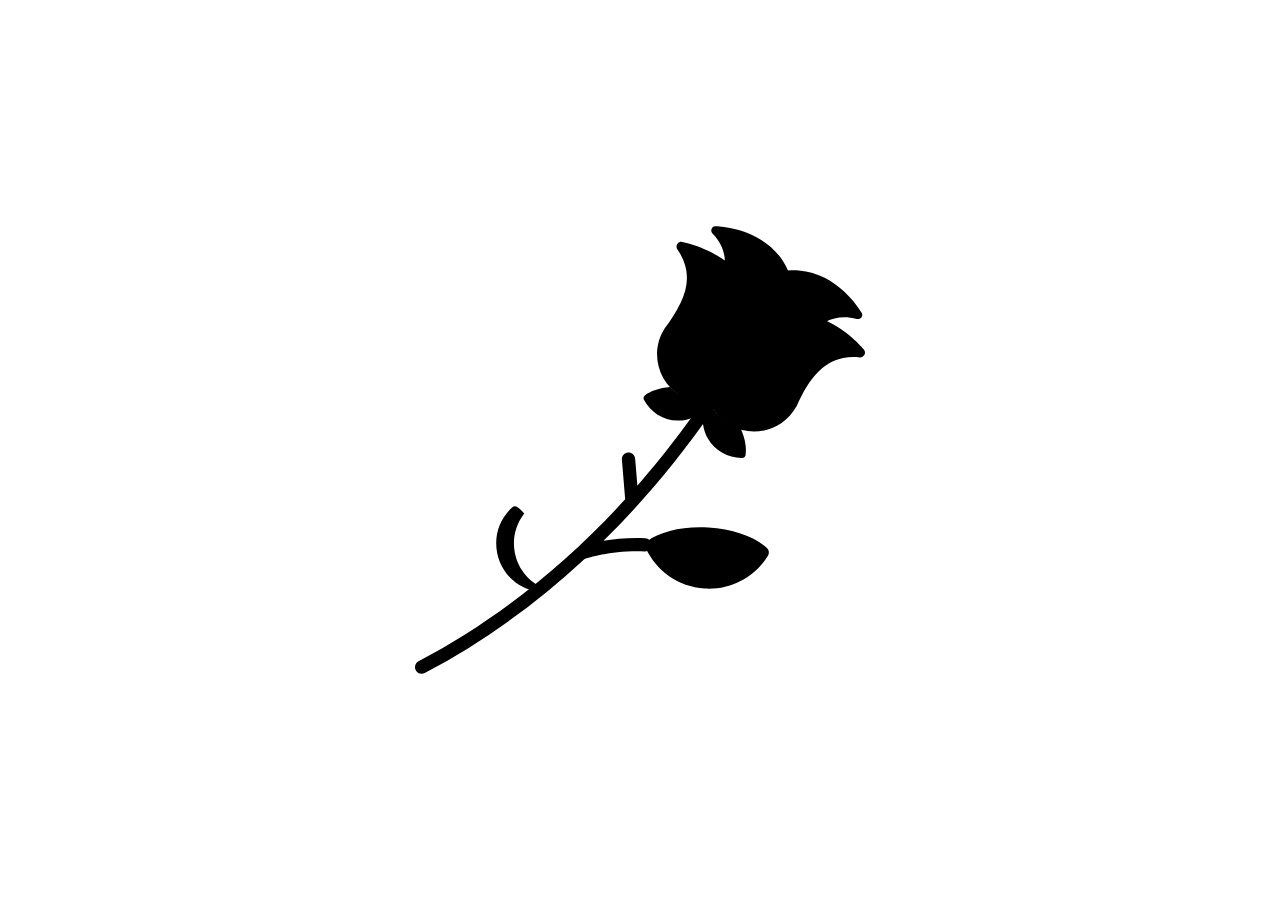
==== index.html @ b6ae0bbf "Add files via upload" ====
<!DOCTYPE html>
<html lang="en">

<head>
    <meta charset="UTF-8">
    <meta http-equiv="X-UA-Compatible" content="IE=edge">
    <meta name="viewport" content="width=device-width, initial-scale=1.0">
    <title>women's day</title>
    <link rel="stylesheet" href="https://cdnjs.cloudflare.com/ajax/libs/bootstrap/5.2.3/css/bootstrap-grid.min.css"
        integrity="sha512-JQksK36WdRekVrvdxNyV3B0Q1huqbTkIQNbz1dlcFVgNynEMRl0F8OSqOGdVppLUDIvsOejhr/W5L3G/b3J+8w=="
        crossorigin="anonymous" referrerpolicy="no-referrer" />

    <link rel="stylesheet" href="https://cdnjs.cloudflare.com/ajax/libs/animate.css/4.1.1/animate.min.css" />
    <link rel="stylesheet" href="https://cdnjs.cloudflare.com/ajax/libs/font-awesome/6.2.1/css/all.min.css"
        integrity="sha512-MV7K8+y+gLIBoVD59lQIYicR65iaqukzvf/nwasF0nqhPay5w/9lJmVM2hMDcnK1OnMGCdVK+iQrJ7lzPJQd1w=="
        crossorigin="anonymous" referrerpolicy="no-referrer" />
    <script src="https://ajax.googleapis.com/ajax/libs/jquery/3.6.3/jquery.min.js"></script>
    <link rel="stylesheet" href="style.css">
</head>
<body>
    <svg style="display: none;" id="theSvg" viewBox="-120 -30 240 180" enable-background="new 0 0 174 148"
        xml:space="preserve">
        <defs>
            <filter id="f" filterUnits="userSpaceOnUse" x="-120" y="-30" width="120%" height="120%">
                <feGaussianBlur in="SourceAlpha" stdDeviation="5" result="blur"></feGaussianBlur>
                <feOffset in="blur" dx="3" dy="5" result="shadow"></feOffset>
                <feFlood flood-color="rgba(3,0,0,1)" result="color" />
                <feComposite in="color" in2="shadow" operator="in" />
                <feComposite in="SourceGraphic" />
            </filter>
            <path id="shape" d="M0, 21.054 
       C0, 21.054 24.618, -15.165 60.750, 8.554 
       C93.249, 29.888 57.749, 96.888 0, 117.388
       C-57.749, 96.888  -93.249, 29.888 -60.750, 8.554
       C-24.618, -15.165  -0, 21.054 -0, 21.054z    
    " />
            <path id="partialPath" />

        </defs>

        <text dy="-2">
            <textPath style="font-family: fantasy;" xlink:href="#partialPath" startOffset="12">
                🌹Happy Women's Day
                🌹.........................................................................................................................................🌹From
                With Love 8/3!🌹
            </textPath>
        </text>

        <use id="useThePath" xlink:href="#partialPath" stroke="white" stroke-width=".5" stroke-opacity=".5" fill="none"
            style="display:none;" />
    </svg>

    <script src="script1.js"></script>

    <div id="castle" style="display: none;">
        <div class="letter">
            <div class="valentines">
                <div class="envelope"></div>
                <div class="front"></div>
                <div class="card">
                    <div class="text">Happy</br> Women's</br> Day!</div>
                    <div class="heart"></div>
                </div>
                <div class="hearts">
                    <div class="one"></div>
                    <div class="two"></div>
                    <div class="three"></div>
                    <div class="four"></div>
                    <div class="five"></div>
                </div>
            </div>
            <div class="shadow"></div>
        </div>

    </div>

    <div class="container" id="rose-t">
        <svg viewBox="0 0 512 512">
            <path class="leafOne" d="M124.302,328.222c-2.466-2.901-5.036-5.334-7.648-7.212c-1.884-1.354-4.49-1.207-6.201,0.36
                                    c-32.608,29.866-18.892,84.017,24.01,94.752c2.251,0.563,4.612-0.548,5.624-2.636c0.407-0.841,0.781-1.732,1.138-2.648
                                    C111.438,394.378,103.302,355.204,124.302,328.222z" />
            <path class="stickLine"
                d="M337.625,212.314c2.37-3.44,1.501-8.149-1.939-10.519c-3.44-2.369-8.15-1.501-10.519,1.939
                                     c-19.493,28.304-43.492,60.076-72.147,92.853l-2.542-30.875c-0.343-4.163-4-7.261-8.158-6.917c-4.163,0.343-7.26,3.995-6.917,8.158
                                     l3.721,45.196C172.176,385.546,93.558,449.444,4.053,496.37c-3.699,1.94-5.127,6.512-3.187,10.211
                                     c1.352,2.579,3.983,4.054,6.705,4.054c1.183,0,2.385-0.279,3.505-0.867c63.84-33.47,124.784-76.962,181.511-129.479
                                     c5.891-2.031,32.15-10.225,68.671-8.819c4.156,0.167,7.689-3.09,7.85-7.266c0.161-4.174-3.092-7.689-7.267-7.849
                                     c-18.678-0.721-34.824,0.89-47.384,3.036C259.688,314.785,301.126,265.31,337.625,212.314z" />
            <path class="leafTwo" d="M329.58,413.715c30.055,1.827,57.188-13.413,71.993-37.343c1.738-2.81,1.253-6.495-1.142-8.771
                                   c-13.04-12.394-37.78-21.675-66.625-23.428s-54.527,4.464-68.972,15.187c-2.653,1.969-3.581,5.568-2.196,8.568
                                   C274.438,393.475,299.525,411.888,329.58,413.715z" />
            <path class="leafS1" d="M370.677,231.945c-8.984-2.411-17.479-7.138-24.516-14.205c-5.085-5.106-8.742-10.981-11.143-17.242
                                  c-6.645,0.902-13.554,0.516-20.475-1.491c-9.578-2.778-17.805-7.959-24.234-14.68c-12.216,1.01-22.611,4.593-28.859,9.642
                                  c-1.416,1.145-1.839,3.149-0.999,4.772c7.157,13.821,21.478,23.41,38.131,23.745c11.548,0.232,22.109-4.035,30.031-11.178
                                  c-2.461,10.379-1.13,21.692,4.621,31.709c8.293,14.445,23.583,22.401,39.142,22.039c1.826-0.042,3.382-1.376,3.705-3.168
                                  C377.509,253.982,375.658,243.144,370.677,231.945z" />
            <path class="rose1" d="M508.212,99.848c-2.666-4.581-27.324-44.843-71.558-48.206c-4.268-0.223-8.58-0.164-12.816,0.176
                                l-1.148,0.092l0.471,1.051c7.005,15.648,9.002,31.447,7.106,48.307l0.877,0.04c11.782,0.538,23.679,3.513,35.362,8.841l0.367,0.168
                                l0.355-0.188c10.841-5.728,22.445-6.783,35.477-3.225C506.927,108.058,510.397,103.599,508.212,99.848z M452.476,54.541c-4.96-1.457-10.233-2.474-15.823-2.899c-4.268-0.223-8.58-0.164-12.816,0.176
                                l-1.148,0.092l0.471,1.051c7.005,15.648,9.002,31.447,7.106,48.307l0.877,0.04c9.334,0.426,18.74,2.407,28.055,5.851
                                C461.04,88.852,458.784,71.19,452.476,54.541z" />

            <path class="rose2" d="M418.642,40.96c-24.19-37.169-71.346-39.455-76.643-39.593c-4.34-0.114-6.582,5.071-3.543,8.22
                                 c9.38,9.721,14.029,20.406,14.212,32.665l0.005,0.402l0.324,0.242c13.637,10.194,23.714,22.558,29.944,36.731
                                 c4.198,10.201,6.37,19.468,7.545,29.411l0.996-0.402c8.962-3.617,18.525-6.008,28.405-7.105c3.688-0.322,7.481-0.397,11.274-0.223
                                 l0.762,0.035C434.378,79.498,430.171,59.623,418.642,40.96z " />

            <path class="rose3" d="M343.8,146.676c13.018-17.726,29.06-30.524,47.682-38.039l0.576-0.232
                                 c-1.161-9.857-3.49-19.395-7.611-29.408c-20.694-47.084-74.317-58.577-80.363-59.731c-4.853-0.927-8.31,4.471-5.489,8.546
                                 c21.533,31.149,7.895,59.383-14.633,90.009l0.071,0.029c-16.953,26.497-7.863,61.237,18.513,76.865
                                 c3.932,2.33,8.219,4.207,12.806,5.537c6.757,1.959,13.752,2.469,20.787,1.514l1.017-0.138l-0.367-0.959
                                 C330.327,183.817,333.08,162.625,343.8,146.676z" />

            <path class="rose4"
                d="M510.726,141.7c-3.917-4.747-39.75-46.26-91.009-41.792c-21.664,2.405-52.653,12.308-77.277,45.856
                                 c-13.392,19.922-16.495,52.272,4.132,72.986c3.371,3.385,7.075,6.243,11.008,8.573c26.325,15.597,61.186,6.961,76.309-20.683
                                 l0.077,0.062c15.307-34.399,34.961-59.933,71.9-56.082C510.802,151.136,513.867,145.507,510.726,141.7z M370.903,162.627c27.904-38.017,75.307-57.751,121.144-38.743
                                 c-16.072-12.613-41.381-26.674-72.329-23.977c-21.664,2.405-52.653,12.308-77.277,45.856c-13.392,19.922-16.495,52.272,4.132,72.986
                                 c3.371,3.385,7.075,6.243,11.008,8.573c4.885,2.894,10.125,4.964,15.515,6.228C354.624,212.802,357.947,181.899,370.903,162.627z" />
        </svg>
        <p id="text-click" style=" display: none;   font-family: fantasy;
        color: indianred;
        font-size: 50px;
        top: 80%;">Click me now !</p>
    </div>
    <!-- <div class="box-content">
        <i class="fa-solid fa-xmark"></i>
        <div class="content1">
            <div class="image-decorate">
                <div class="textLetter">
                    <h2></h2>
                    <p class="contentLetter"></p>
                </div>
            </div>
        </div> -->
        <div class="wrapperLetterForm" style="display: none;">
            <div class="boxLetter">
                <i class="fa-solid fa-xmark"></i>
                <div class="formLetter">
                    <div class="heartLetter">
                        <div class="heartLetterItem"></div>
                    </div>
                    <div class="heartLetter">
                        <div class="heartLetterItem"></div>
                    </div>
                    
                    <div class="wrapperLetter">
                        <div class="giftbox">
                            <div class="img">
                                <img src="./image/giftbox.png" alt="">
                            </div>
                        </div>
                        <div class="textLetter">
                            <h2></h2>
                            <p class="contentLetter"></p>
                            <div class="heartAnimation">
                                <img src="./image/heartAnimation.gif" alt="">
                            </div>
                        </div>
                        <div class="mewmew1">
                            <img src="./image/mewmew.gif" alt="">
                        </div>
                        <div class="mewmew2">
                            <img src="./image/mewmew.gif" alt="">
                        </div>
                    </div>
                </div>
                <div class="before"></div>
            </div>
        </div>

    </div>
    <script src="https://cdnjs.cloudflare.com/ajax/libs/animejs/2.0.2/anime.min.js"></script>
    <script src="./script2.js"></script>
    <script src="./script3.js"></script>
    <!-- aa3 -->
</body>

</html>
---- style.css ----
.container {
    display: flex;
    justify-content: center;
    align-items: center;
    height: 97vh;
}

.container svg {
    width: 50%;
    height: 50%;
}
* {
    margin: 0;
    padding: 0;
}

.body-letter {
    display: flex;
    justify-content: center;
    align-items: center;
    height: 100vh;
    background-color: #fae1dd;
}

.letter {
    position: relative;
    z-index: 1;
}

.valentines {
    position: relative;
    top: 50px;
    cursor: pointer;
    animation: up 3s linear infinite;
}

@keyframes up {

    0%,
    100% {
        transform: translateY(0);
    }

    50% {
        transform: translateY(-30px);
    }
}


.envelope {
    position: relative;
    width: 300px;
    height: 200px;
    background-color: #f08080;
}

.envelope:before {
    background-color: #f08080;
    content: "";
    position: absolute;
    width: 212px;
    height: 212px;
    transform: rotate(45deg);
    top: -105px;
    left: 44px;
    border-radius: 30px 0 0 0;
}

.card {
    position: absolute;
    background-color: #eae2b7;
    width: 270px;
    height: 170px;
    top: 5px;
    left: 15px;
    box-shadow: -5px -5px 100px rgba(0, 0, 0, 0.4);
}

.card:before {
    content: "";
    position: absolute;
    border: 3px solid #003049;
    border-style: dotted;
    width: 240px;
    heighT: 140px;
    left: 12px;
    top: 12px;
}

.text {
    position: absolute;
    font-family: 'Brush Script MT', cursive;
    font-size: 28px;
    text-align: center;
    line-height: 25px;
    top: 19px;
    left: 85px;
    color: #003049;
}

.heart {
    background-color: #d62828;
    display: inline-block;
    height: 30px;
    margin: 0 10px;
    position: relative;
    top: 110px;
    left: 105px;
    transform: rotate(-45deg);
    width: 30px;
}

.heart:before,
.heart:after {
    content: "";
    background-color: #d62828;
    border-radius: 50%;
    height: 30px;
    position: absolute;
    width: 30px;
}

.heart:before {
    top: -15px;
    left: 0;
}

.heart:after {
    left: 15px;
    top: 0;
}

.hearts {
    position: absolute;
    top: 0
}

.one,
.two,
.three,
.four,
.five {
    background-color: red;
    display: inline-block;
    height: 10px;
    margin: 0 10px;
    position: relative;
    transform: rotate(-45deg);
    width: 10px;
    top: 50px;
}

.one:before,
.one:after,
.two:before,
.two:after,
.three:before,
.three:after,
.four:before,
.four:after,
.five:before,
.five:after {
    content: "";
    background-color: red;
    border-radius: 50%;
    height: 10px;
    position: absolute;
    width: 10px;
}

.one:before,
.two:before,
.three:before,
.four:before,
.five:before {
    top: -5px;
    left: 0;
}

.one:after,
.two:after,
.three:after,
.four:after,
.five:after {
    left: 5px;
    top: 0;
}

.one {
    left: 10px;
    animation: heart 1s ease-out infinite;
}

.two {
    left: 30px;
    animation: heart 2s ease-out infinite;
}

.three {
    left: 50px;
    animation: heart 1.5s ease-out infinite;
}

.four {
    left: 70px;
    animation: heart 2.3s ease-out infinite;
}

.five {
    left: 90px;
    animation: heart 1.7s ease-out infinite;
}

@keyframes heart {
    0% {
        transform: translateY(0) rotate(-45deg) scale(0.3);
        opacity: 1;
    }

    100% {
        transform: translateY(-150px) rotate(-45deg) scale(1.3);
        opacity: 0.5;
    }
}

.front {
    position: absolute;
    border-right: 180px solid #f4978e;
    border-top: 95px solid transparent;
    border-bottom: 100px solid transparent;
    left: 120px;
    top: 5px;
    width: 0;
    height: 0;
    z-index: 10;
}

.front:before {
    position: absolute;
    content: "";
    border-left: 300px solid #f8ad9d;
    border-top: 195px solid transparent;
    left: -120px;
    top: -95px;
    width: 0;
    height: 0;
}

.shadow {
    position: absolute;
    width: 330px;
    height: 25px;
    border-radius: 50%;
    background-color: rgba(0, 0, 0, 0.3);
    top: 265px;
    left: -15px;
    animation: scale 3s linear infinite;
    z-index: -1;
}

@keyframes scale {

    0%,
    100% {
        transform: scaleX(1);
    }

    50% {
        transform: scaleX(0.85);
    }
}

.hover-animation {
    animation: hover 1.75s ease-in-out infinite;
}

#castle {
    display: flex;
    justify-content: center;
    align-items: center;
    height: 100vh;
    background-color: #fae1dd;
}

.dustDef {
    position: absolute;
    background-color: white;
    border-radius: 100%;
    box-shadow: 0 0 3px 1px white;
    opacity: 0;
}

@keyframes hover {
    0% {
        margin-top: 60px;
    }

    50% {
        margin-top: 50px;
    }

    100% {
        margin-top: 60px;
    }
}

@keyframes glow {
    0% {
        box-shadow: 0 0 25px 0 #e8b2ca;
    }

    50% {
        box-shadow: 0 0 45px 0 #e8b2ca;
    }

    100% {
        box-shadow: 0 0 25px 0 #e8b2ca;
    }
}

@keyframes fall {
    5% {
        top: 209px;
        left: 105px;
        transform: rotate(55deg) scale(0.9, 0.95) skew(-18deg);
        opacity: 0.9;
    }

    30% {
        left: 90px;
    }

    55% {
        left: 130px;
    }

    60%,
    100% {
        top: 380px;
        transform: rotate(30deg) scale(0.9, 0.95) skew(-32deg);
        opacity: 0;
    }
}

@keyframes floatAnimate {
    0% {
        background-size: 105% 120%;
        background-position: 0 0;
        opacity: 0.7;
    }

    50% {
        background-size: 100% 100%;
        background-position: 0 0;
        opacity: 0.5;
    }

    100% {
        background-size: 105% 120%;
        background-position: 0 0;
        opacity: 0.7;
    }
}
svg {

    width: 80%;
    display: block;
    position: absolute;
    margin: auto;
    top: 0;
    bottom: 0;
    left: 0;
    right: 0;
    z-index: 1;
}

text {
    fill: #e6668a;
    font-family: consolas;
    font-size: 9px;
}

p {
    position: absolute;
    z-index: 2
}

label {
    -webkit-font-smoothing: antialiased;
    -moz-osx-font-smoothing: grayscale;
    opacity: .8
}

/* style letter */
/* .box-content.active {
    opacity: 1;
    visibility: visible;
    transform: scale(1);
}

.box-content {
    position: fixed;
    width: 100%;
    height: 100%;
    z-index: 100000000000;
    top: 0;
    display: flex;
    justify-content: center;
    align-items: center;
    background: rgba(0, 0, 0, 0.7);
    transform: scale(0.01);
    visibility: hidden;
    transition: 0.5s;
}

.fa-xmark {
    position: absolute;
    right: 5%;
    top: 5%;
    font-size: 40px;
    color: #fff;
    cursor: pointer;
}

.fa-xmark:hover {
    filter: drop-shadow(0 0 10px #fff);
}

.image-decorate {
    display: flex;
    width: 700px;
    z-index: 10;
    height: 100%;
}

.content1 {
    position: absolute;
    width: 700px;
    height: 500px;
    background-image: radial-gradient(circle farthest-corner at center, #f9edf3 10%, #ffd3ee 100%);
    border-radius: 10px 70px 10px 70px;
    box-shadow: 5px 5px 10px rgb(0, 0, 0);
    cursor: pointer;
}

.textLetter {
    width: 100%;
    flex-direction: column;
    justify-content: center;
    display: flex;
    align-items: center;
    user-select: none;
}

.textLetter h2 {
    font-size: 30px;
    font-family: 'Dancing Script', cursive;
}

.textLetter .contentLetter {
    font-size: 19px;
    text-align: center;
    padding: 0px 30px;
    margin-top: 10px;
    font-family: 'Dancing Script', cursive;
    position: initial;

} */



.letters{
position: absolute;
width: 65px;
transition: 10s ease-in-out;
cursor: pointer;
z-index: 1000;
}
.letters img{
width: 100%;
}
.wrapperLetterForm{
position: absolute;
top: 0;
left: 0;
width: 100vw;
height: 100vh;
z-index: 1000;
background: rgba(0, 0, 0, 0.7);
display: none;
}
.boxLetter{
width: 100%;
height: 100%;
display: flex;
justify-content: center;
align-items: center;
}
.boxLetter .formLetter{
position: relative;
width: 600px;
height: 350px;
background-color: #FFEBEB;
border-radius: 20px;
z-index: 100;
padding: 20px 15px;
box-shadow: rgba(0, 0, 0, 0.24) 0px 3px 8px;
}
.formLetter .wrapperLetter{
position: relative;
width: 100%;
height: 100%;
border: 2px dashed #FF6666;
border-radius: inherit;
display: flex;
}
.boxLetter .before{
position: absolute;
width: 600px;
height: 350px;
background: #fff;
transform: rotate(-15deg);
border-radius: 20px;
z-index: 10;
}
.formLetter .heartLetter{
position: absolute;
width: 30px;
height: 30px;
border-radius: 50%;
background: #FFEBEB;
display: flex;
justify-content: center;
align-items: center;
z-index: 10;
}
.heartLetter .heartLetterItem{
position: relative;
width: 10px;
height: 10px;
transform: rotate(45deg);
background: #FF6666;
}
.heartLetter:first-child{
right: 5px;
top: 10px;
}
.heartLetter:nth-child(2){
left: 5px;
bottom: 10px;
}
.heartLetterItem::before, .heartLetterItem::after{
position: absolute;
content: '';
width: 100%;
height: 100%;
border-radius: 50%;
background: inherit;
}
.heartLetterItem::before{
top: -50%;
}
.heartLetterItem::after{
left: -50%;
}
.giftbox{
position: relative;
width: 40%;
height: 100%;
}
.giftbox .img{
position: absolute;
width: 180px;
bottom: -10px;
left: 50px;
z-index: 100;
}
.giftbox img{
width: 100%;
}
.textLetter {
    width: 100%;
    flex-direction: column;
    justify-content: center;
    display: flex;
    align-items: center;
    user-select: none;
}

.textLetter h2 {
    font-size: 30px;
    font-family: 'Dancing Script', cursive;
}

.textLetter .contentLetter {
    font-size: 19px;
    text-align: center;
    padding: 0px 30px;
    margin-top: 10px;
    font-family: 'Dancing Script', cursive;
    position: initial;

}
.fa-xmark{
position: absolute;
right: 20px;
top: 20px;
color: #fff;
cursor: pointer;
font-size: 25px;
}
.show{
display: block;
}
.heartAnimation{
position: absolute;
width: 200px;
bottom: 0;
}
.heartAnimation img{
width: 100%;
}
.mewmew1, .mewmew2{
position: absolute;
width: 90px;
}
.mewmew1{
bottom: 0;
left: 0;
}
.mewmew2{
bottom: 0;
right: 0;
}
.mewmew1 img, .mewmew2 img{
width: 100%;
}
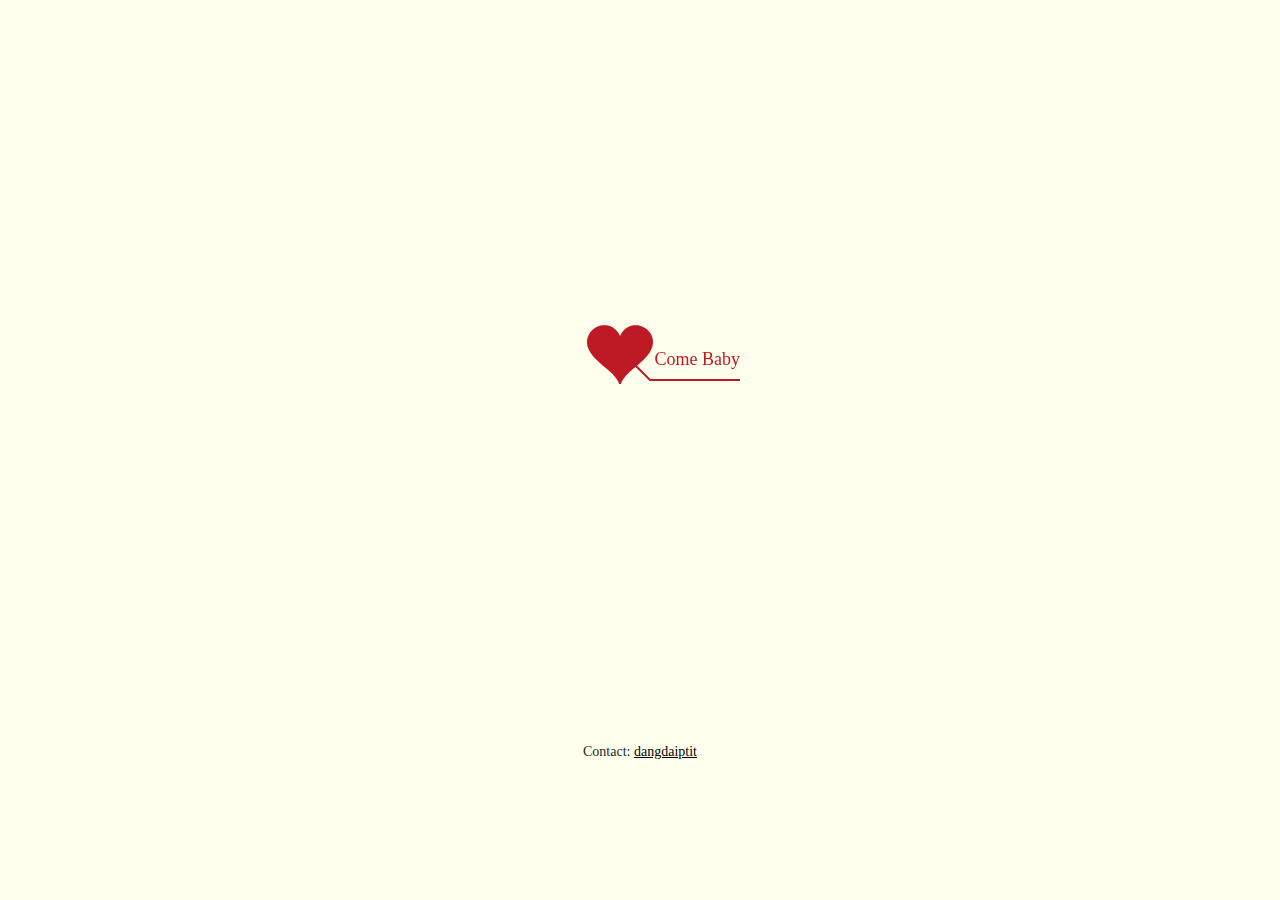
==== commit 47be3ede: "Add files via upload" ====
--- a/index.html
+++ b/index.html
@@ -1,179 +1,210 @@
-<!DOCTYPE html>
-<html lang="en">
-
-<head>
-    <meta charset="UTF-8">
-    <meta http-equiv="X-UA-Compatible" content="IE=edge">
-    <meta name="viewport" content="width=device-width, initial-scale=1.0">
-    <title>women's day</title>
-    <link rel="stylesheet" href="https://cdnjs.cloudflare.com/ajax/libs/bootstrap/5.2.3/css/bootstrap-grid.min.css"
-        integrity="sha512-JQksK36WdRekVrvdxNyV3B0Q1huqbTkIQNbz1dlcFVgNynEMRl0F8OSqOGdVppLUDIvsOejhr/W5L3G/b3J+8w=="
-        crossorigin="anonymous" referrerpolicy="no-referrer" />
-
-    <link rel="stylesheet" href="https://cdnjs.cloudflare.com/ajax/libs/animate.css/4.1.1/animate.min.css" />
-    <link rel="stylesheet" href="https://cdnjs.cloudflare.com/ajax/libs/font-awesome/6.2.1/css/all.min.css"
-        integrity="sha512-MV7K8+y+gLIBoVD59lQIYicR65iaqukzvf/nwasF0nqhPay5w/9lJmVM2hMDcnK1OnMGCdVK+iQrJ7lzPJQd1w=="
-        crossorigin="anonymous" referrerpolicy="no-referrer" />
-    <script src="https://ajax.googleapis.com/ajax/libs/jquery/3.6.3/jquery.min.js"></script>
-    <link rel="stylesheet" href="style.css">
+﻿<!DOCTYPE html PUBLIC "-//W3C//DTD XHTML 1.0 Strict//EN" "http://www.w3.org/TR/xhtml1/DTD/xhtml1-strict.dtd">
+<html xml:lang="en" xmlns="http://www.w3.org/1999/xhtml"><head><meta http-equiv="Content-Type" content="text/html; charset=UTF-8">
+		<link rel="icon" type="image/png" href="image/favicon.ico">
+		<title>Quốc tế phụ nữ</title>    
+        <link type="text/css" rel="stylesheet" href="./renxi/default.css">
+		<script type="text/javascript" src="./renxi/jquery.min.js"></script>
+		<script type="text/javascript" src="./renxi/jscex.min.js"></script>
+		<script type="text/javascript" src="./renxi/jscex-parser.js"></script>
+		<script type="text/javascript" src="./renxi/jscex-jit.js"></script>
+		<script type="text/javascript" src="./renxi/jscex-builderbase.min.js"></script>
+		<script type="text/javascript" src="./renxi/jscex-async.min.js"></script>
+		<script type="text/javascript" src="./renxi/jscex-async-powerpack.min.js"></script>
+		<script type="text/javascript" src="./renxi/functions.js" charset="utf-8"></script>
+        <script type="text/javascript" src="./renxi/love.js" charset="utf-8"></script>
+
 </head>
-<body>
-    <svg style="display: none;" id="theSvg" viewBox="-120 -30 240 180" enable-background="new 0 0 174 148"
-        xml:space="preserve">
-        <defs>
-            <filter id="f" filterUnits="userSpaceOnUse" x="-120" y="-30" width="120%" height="120%">
-                <feGaussianBlur in="SourceAlpha" stdDeviation="5" result="blur"></feGaussianBlur>
-                <feOffset in="blur" dx="3" dy="5" result="shadow"></feOffset>
-                <feFlood flood-color="rgba(3,0,0,1)" result="color" />
-                <feComposite in="color" in2="shadow" operator="in" />
-                <feComposite in="SourceGraphic" />
-            </filter>
-            <path id="shape" d="M0, 21.054 
-       C0, 21.054 24.618, -15.165 60.750, 8.554 
-       C93.249, 29.888 57.749, 96.888 0, 117.388
-       C-57.749, 96.888  -93.249, 29.888 -60.750, 8.554
-       C-24.618, -15.165  -0, 21.054 -0, 21.054z    
-    " />
-            <path id="partialPath" />
-
-        </defs>
-
-        <text dy="-2">
-            <textPath style="font-family: fantasy;" xlink:href="#partialPath" startOffset="12">
-                🌹Happy Women's Day
-                🌹.........................................................................................................................................🌹From
-                With Love 8/3!🌹
-            </textPath>
-        </text>
-
-        <use id="useThePath" xlink:href="#partialPath" stroke="white" stroke-width=".5" stroke-opacity=".5" fill="none"
-            style="display:none;" />
-    </svg>
-
-    <script src="script1.js"></script>
-
-    <div id="castle" style="display: none;">
-        <div class="letter">
-            <div class="valentines">
-                <div class="envelope"></div>
-                <div class="front"></div>
-                <div class="card">
-                    <div class="text">Happy</br> Women's</br> Day!</div>
-                    <div class="heart"></div>
+    <body>
+			<audio autoplay="autoplay" >
+					<source src="music/nhac.mp3" type="audio/mp3" />
+            </audio> 
+        <div id="main">
+            <div id="error">Trình duyệt của bạn không được hỗ trợ. Để được hỗ trợ liên hệ daikupj@gmail.com. Hoặc sử dụng (<a href="http://www.google.cn/chrome">Chrome</a>) và (<a href="http://firefox.com/download/">Firefox</a>)</div>
+             <div id="wrap">
+                <div id="text" style="font-family:'Gill Sans', 'Gill Sans MT', Calibri, 'Trebuchet MS', sans-serif ;">
+			        <div id="code">
+			      <font color="#0000FF" ><span class="say">Chào các bạn!</span><br>
+						<span class="say"> </span><br>
+						<span class="say">Ngày 8/3 chúc một nửa thế giới luôn thành công trong cuộc sống!</span><br>
+						<span class="say">Chúc bạn luôn duyên dáng và xinh đẹp trong mắt một nửa thế giới còn lại.</span><br>
+						<span class="say">Kính chúc "một nửa" của nhân loại vui vẻ, hạnh phúc bên người thân yêu</span><br>
+                        <span class="say"><span class="space"><img src="image/tym.png" alt=""><br>
+                        <span class="say"><span class="space"></span> --Lớp trưởng--</span>
+			  </font></p>
+      </div>
                 </div>
-                <div class="hearts">
-                    <div class="one"></div>
-                    <div class="two"></div>
-                    <div class="three"></div>
-                    <div class="four"></div>
-                    <div class="five"></div>
-                </div>
+                <div id="clock-box">
+                    <span class="STYLE1"></span><font color="#FF0000">Ngày 8/3 cuối cùng ta ngồi với nhau đến nay đã....</font>
+<!-- <span class="STYLE1"> Time of love...</span> -->
+                  <div id="clock"></div>
+              </div>
+                <canvas id="canvas" width="1100" height="680"></canvas>
             </div>
-            <div class="shadow"></div>
+            
         </div>
-
-    </div>
-
-    <div class="container" id="rose-t">
-        <svg viewBox="0 0 512 512">
-            <path class="leafOne" d="M124.302,328.222c-2.466-2.901-5.036-5.334-7.648-7.212c-1.884-1.354-4.49-1.207-6.201,0.36
-                                    c-32.608,29.866-18.892,84.017,24.01,94.752c2.251,0.563,4.612-0.548,5.624-2.636c0.407-0.841,0.781-1.732,1.138-2.648
-                                    C111.438,394.378,103.302,355.204,124.302,328.222z" />
-            <path class="stickLine"
-                d="M337.625,212.314c2.37-3.44,1.501-8.149-1.939-10.519c-3.44-2.369-8.15-1.501-10.519,1.939
-                                     c-19.493,28.304-43.492,60.076-72.147,92.853l-2.542-30.875c-0.343-4.163-4-7.261-8.158-6.917c-4.163,0.343-7.26,3.995-6.917,8.158
-                                     l3.721,45.196C172.176,385.546,93.558,449.444,4.053,496.37c-3.699,1.94-5.127,6.512-3.187,10.211
-                                     c1.352,2.579,3.983,4.054,6.705,4.054c1.183,0,2.385-0.279,3.505-0.867c63.84-33.47,124.784-76.962,181.511-129.479
-                                     c5.891-2.031,32.15-10.225,68.671-8.819c4.156,0.167,7.689-3.09,7.85-7.266c0.161-4.174-3.092-7.689-7.267-7.849
-                                     c-18.678-0.721-34.824,0.89-47.384,3.036C259.688,314.785,301.126,265.31,337.625,212.314z" />
-            <path class="leafTwo" d="M329.58,413.715c30.055,1.827,57.188-13.413,71.993-37.343c1.738-2.81,1.253-6.495-1.142-8.771
-                                   c-13.04-12.394-37.78-21.675-66.625-23.428s-54.527,4.464-68.972,15.187c-2.653,1.969-3.581,5.568-2.196,8.568
-                                   C274.438,393.475,299.525,411.888,329.58,413.715z" />
-            <path class="leafS1" d="M370.677,231.945c-8.984-2.411-17.479-7.138-24.516-14.205c-5.085-5.106-8.742-10.981-11.143-17.242
-                                  c-6.645,0.902-13.554,0.516-20.475-1.491c-9.578-2.778-17.805-7.959-24.234-14.68c-12.216,1.01-22.611,4.593-28.859,9.642
-                                  c-1.416,1.145-1.839,3.149-0.999,4.772c7.157,13.821,21.478,23.41,38.131,23.745c11.548,0.232,22.109-4.035,30.031-11.178
-                                  c-2.461,10.379-1.13,21.692,4.621,31.709c8.293,14.445,23.583,22.401,39.142,22.039c1.826-0.042,3.382-1.376,3.705-3.168
-                                  C377.509,253.982,375.658,243.144,370.677,231.945z" />
-            <path class="rose1" d="M508.212,99.848c-2.666-4.581-27.324-44.843-71.558-48.206c-4.268-0.223-8.58-0.164-12.816,0.176
-                                l-1.148,0.092l0.471,1.051c7.005,15.648,9.002,31.447,7.106,48.307l0.877,0.04c11.782,0.538,23.679,3.513,35.362,8.841l0.367,0.168
-                                l0.355-0.188c10.841-5.728,22.445-6.783,35.477-3.225C506.927,108.058,510.397,103.599,508.212,99.848z M452.476,54.541c-4.96-1.457-10.233-2.474-15.823-2.899c-4.268-0.223-8.58-0.164-12.816,0.176
-                                l-1.148,0.092l0.471,1.051c7.005,15.648,9.002,31.447,7.106,48.307l0.877,0.04c9.334,0.426,18.74,2.407,28.055,5.851
-                                C461.04,88.852,458.784,71.19,452.476,54.541z" />
-
-            <path class="rose2" d="M418.642,40.96c-24.19-37.169-71.346-39.455-76.643-39.593c-4.34-0.114-6.582,5.071-3.543,8.22
-                                 c9.38,9.721,14.029,20.406,14.212,32.665l0.005,0.402l0.324,0.242c13.637,10.194,23.714,22.558,29.944,36.731
-                                 c4.198,10.201,6.37,19.468,7.545,29.411l0.996-0.402c8.962-3.617,18.525-6.008,28.405-7.105c3.688-0.322,7.481-0.397,11.274-0.223
-                                 l0.762,0.035C434.378,79.498,430.171,59.623,418.642,40.96z " />
-
-            <path class="rose3" d="M343.8,146.676c13.018-17.726,29.06-30.524,47.682-38.039l0.576-0.232
-                                 c-1.161-9.857-3.49-19.395-7.611-29.408c-20.694-47.084-74.317-58.577-80.363-59.731c-4.853-0.927-8.31,4.471-5.489,8.546
-                                 c21.533,31.149,7.895,59.383-14.633,90.009l0.071,0.029c-16.953,26.497-7.863,61.237,18.513,76.865
-                                 c3.932,2.33,8.219,4.207,12.806,5.537c6.757,1.959,13.752,2.469,20.787,1.514l1.017-0.138l-0.367-0.959
-                                 C330.327,183.817,333.08,162.625,343.8,146.676z" />
-
-            <path class="rose4"
-                d="M510.726,141.7c-3.917-4.747-39.75-46.26-91.009-41.792c-21.664,2.405-52.653,12.308-77.277,45.856
-                                 c-13.392,19.922-16.495,52.272,4.132,72.986c3.371,3.385,7.075,6.243,11.008,8.573c26.325,15.597,61.186,6.961,76.309-20.683
-                                 l0.077,0.062c15.307-34.399,34.961-59.933,71.9-56.082C510.802,151.136,513.867,145.507,510.726,141.7z M370.903,162.627c27.904-38.017,75.307-57.751,121.144-38.743
-                                 c-16.072-12.613-41.381-26.674-72.329-23.977c-21.664,2.405-52.653,12.308-77.277,45.856c-13.392,19.922-16.495,52.272,4.132,72.986
-                                 c3.371,3.385,7.075,6.243,11.008,8.573c4.885,2.894,10.125,4.964,15.515,6.228C354.624,212.802,357.947,181.899,370.903,162.627z" />
-        </svg>
-        <p id="text-click" style=" display: none;   font-family: fantasy;
-        color: indianred;
-        font-size: 50px;
-        top: 80%;">Click me now !</p>
-    </div>
-    <!-- <div class="box-content">
-        <i class="fa-solid fa-xmark"></i>
-        <div class="content1">
-            <div class="image-decorate">
-                <div class="textLetter">
-                    <h2></h2>
-                    <p class="contentLetter"></p>
-                </div>
-            </div>
-        </div> -->
-        <div class="wrapperLetterForm" style="display: none;">
-            <div class="boxLetter">
-                <i class="fa-solid fa-xmark"></i>
-                <div class="formLetter">
-                    <div class="heartLetter">
-                        <div class="heartLetterItem"></div>
-                    </div>
-                    <div class="heartLetter">
-                        <div class="heartLetterItem"></div>
-                    </div>
-                    
-                    <div class="wrapperLetter">
-                        <div class="giftbox">
-                            <div class="img">
-                                <img src="./image/giftbox.png" alt="">
-                            </div>
-                        </div>
-                        <div class="textLetter">
-                            <h2></h2>
-                            <p class="contentLetter"></p>
-                            <div class="heartAnimation">
-                                <img src="./image/heartAnimation.gif" alt="">
-                            </div>
-                        </div>
-                        <div class="mewmew1">
-                            <img src="./image/mewmew.gif" alt="">
-                        </div>
-                        <div class="mewmew2">
-                            <img src="./image/mewmew.gif" alt="">
-                        </div>
-                    </div>
-                </div>
-                <div class="before"></div>
-            </div>
-        </div>
-
-    </div>
-    <script src="https://cdnjs.cloudflare.com/ajax/libs/animejs/2.0.2/anime.min.js"></script>
-    <script src="./script2.js"></script>
-    <script src="./script3.js"></script>
-    <!-- aa3 -->
+    
+    <script>
+    </script>
+
+    <script>
+    (function(){
+        var canvas = $('#canvas');
+		
+        if (!canvas[0].getContext) {
+            $("#error").show();
+            return false;        }
+
+        var width = canvas.width();
+        var height = canvas.height();        
+        canvas.attr("width", width);
+        canvas.attr("height", height);
+        var opts = {
+            seed: {
+                x: width / 2 - 20,
+                color: "rgb(190, 26, 37)",
+                scale: 2
+            },
+            branch: [
+                [535, 680, 570, 250, 500, 200, 30, 100, [
+                    [540, 500, 455, 417, 340, 400, 13, 100, [
+                        [450, 435, 434, 430, 394, 395, 2, 40]
+                    ]],
+                    [550, 445, 600, 356, 680, 345, 12, 100, [
+                        [578, 400, 648, 409, 661, 426, 3, 80]
+                    ]],
+                    [539, 281, 537, 248, 534, 217, 3, 40],
+                    [546, 397, 413, 247, 328, 244, 9, 80, [
+                        [427, 286, 383, 253, 371, 205, 2, 40],
+                        [498, 345, 435, 315, 395, 330, 4, 60]
+                    ]],
+                    [546, 357, 608, 252, 678, 221, 6, 100, [
+                        [590, 293, 646, 277, 648, 271, 2, 80]
+                    ]]
+                ]] 
+            ],
+            bloom: {
+                num: 700,
+                width: 1080,
+                height: 650,
+            },
+            footer: {
+                width: 1200,
+                height: 5,
+                speed: 10,
+            }
+        }
+
+        var tree = new Tree(canvas[0], width, height, opts);
+        var seed = tree.seed;
+        var foot = tree.footer;
+        var hold = 1;
+
+        canvas.click(function(e) {
+            var offset = canvas.offset(), x, y;
+            x = e.pageX - offset.left;
+            y = e.pageY - offset.top;
+            if (seed.hover(x, y)) {
+                hold = 0; 
+                canvas.unbind("click");
+                canvas.unbind("mousemove");
+                canvas.removeClass('hand');
+            }
+        }).mousemove(function(e){
+            var offset = canvas.offset(), x, y;
+            x = e.pageX - offset.left;
+            y = e.pageY - offset.top;
+            canvas.toggleClass('hand', seed.hover(x, y));
+        });
+
+        var seedAnimate = eval(Jscex.compile("async", function () {
+            seed.draw();
+            while (hold) {
+                $await(Jscex.Async.sleep(10));
+            }
+            while (seed.canScale()) {
+                seed.scale(0.95);
+                $await(Jscex.Async.sleep(10));
+            }
+            while (seed.canMove()) {
+                seed.move(0, 2);
+                foot.draw();
+                $await(Jscex.Async.sleep(10));
+            }
+        }));
+
+        var growAnimate = eval(Jscex.compile("async", function () {
+            do {
+    	        tree.grow();
+                $await(Jscex.Async.sleep(10));
+            } while (tree.canGrow());
+        }));
+
+        var flowAnimate = eval(Jscex.compile("async", function () {
+            do {
+    	        tree.flower(2);
+                $await(Jscex.Async.sleep(10));
+            } while (tree.canFlower());
+        }));
+
+        var moveAnimate = eval(Jscex.compile("async", function () {
+            tree.snapshot("p1", 240, 0, 610, 680);
+            while (tree.move("p1", 500, 0)) {
+                foot.draw();
+                $await(Jscex.Async.sleep(10));
+            }
+            foot.draw();
+            tree.snapshot("p2", 500, 0, 610, 680);
+
+            canvas.parent().css("background", "url(" + tree.toDataURL('image/png') + ")");
+            canvas.css("background", "#ffe");
+            $await(Jscex.Async.sleep(300));
+            canvas.css("background", "none");
+        }));
+
+        var jumpAnimate = eval(Jscex.compile("async", function () {
+            var ctx = tree.ctx;
+            while (true) {
+                tree.ctx.clearRect(0, 0, width, height);
+                tree.jump();
+                foot.draw();
+                $await(Jscex.Async.sleep(25));
+            }
+        }));
+
+        var textAnimate = eval(Jscex.compile("async", function () {
+		    var together = new Date();
+		    together.setFullYear(2018,2 , 8); 			
+		    together.setHours(0);							
+		    together.setMinutes(0);				
+		    together.setSeconds(0);					
+            together.setMilliseconds(0);
+            
+           
+
+		    $("#code").show().typewriter();
+            $("#clock-box").fadeIn(500);
+            while (true) {
+                timeElapse(together);
+                $await(Jscex.Async.sleep(1000));
+            }
+        }));
+
+        var runAsync = eval(Jscex.compile("async", function () {
+            $await(seedAnimate());
+            $await(growAnimate());
+            $await(flowAnimate());
+            $await(moveAnimate());
+
+            textAnimate().start();
+
+            $await(jumpAnimate());
+        }));
+
+        runAsync().start();
+    })();
+    </script>
+<div style="text-align:center;margin:50px 0; font:normal 14px/24px 'MicroSoft YaHei';">
+<p>Contact: <a href="https://www.facebook.com/dai.vudangdai" target="_blank">dangdaiptit</a></p>
+</div>
 </body>
-
-</html>+</html>
--- a/renxi/default.css
+++ b/renxi/default.css
@@ -0,0 +1,15 @@
+body{margin:0;padding:0;background:#ffe;font-size:14px;font-family:'微软雅黑','宋体',sans-serif;color:#231F20;overflow:auto}
+a {color:#000;font-size:14px;}
+#main{width:100%;}
+#wrap{position:relative;margin:0 auto;width:1100px;height:680px;margin-top:10px;}
+#text{width:400px;height:425px;left:60px;top:80px;position:absolute;}
+#code{display:none;font-size:16px;}
+#clock-box {position:absolute;left:60px;top:550px;font-size:28px;display:none;}
+#clock-box a {font-size:28px;text-decoration:none;}
+#clock{margin-left:48px;}
+#clock .digit {font-size:64px;}
+#canvas{margin:0 auto;width:1100px;height:680px;}
+#error{margin:0 auto;text-align:center;margin-top:60px;display:none;}
+.hand{cursor:pointer;}
+.say{margin-left:5px;}
+.space{margin-right:150px;}
